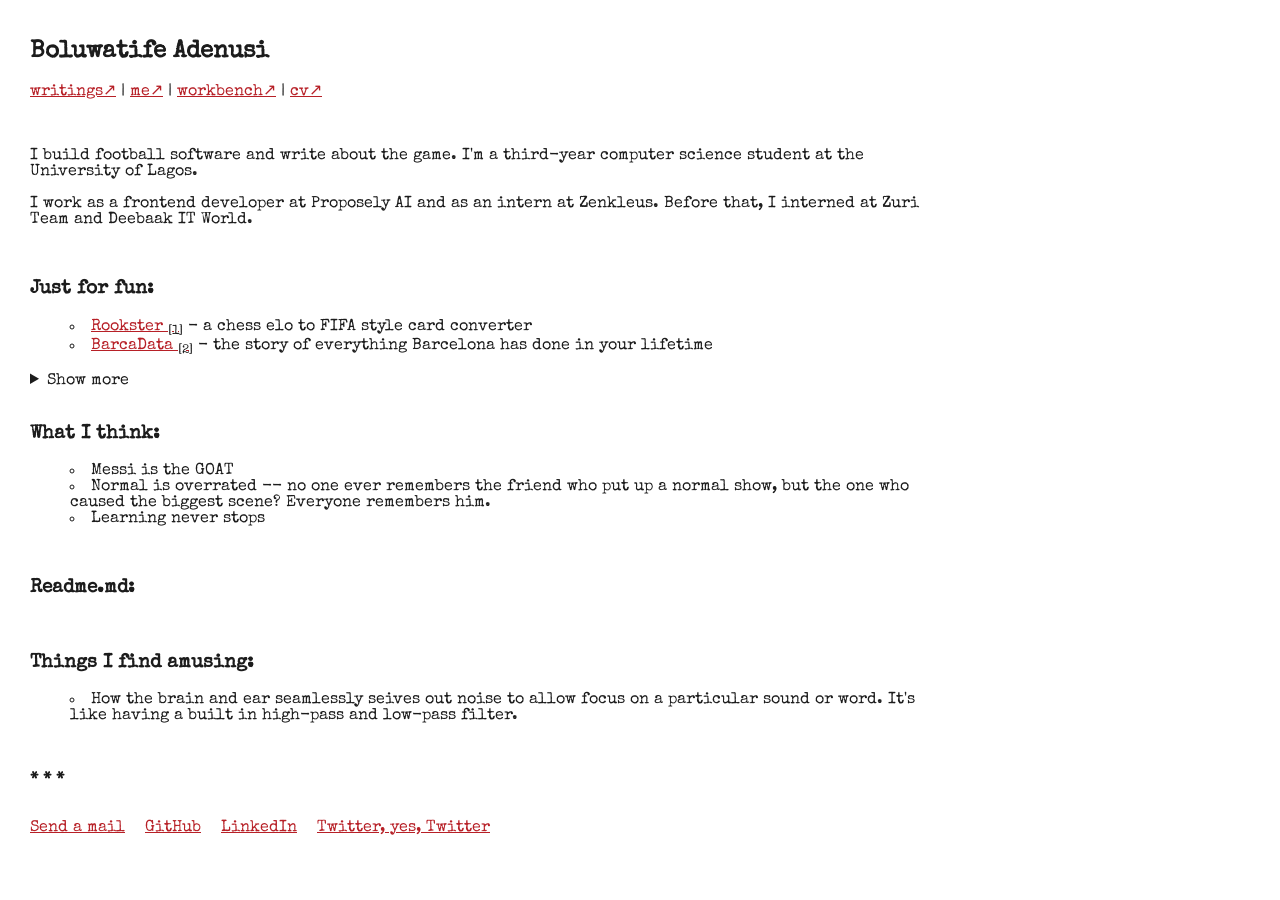
==== index.html @ 9f1c5b30 "first commit" ====
<!doctype html>
<html lang="en">

<head>
  <link rel="stylesheet" href="style.css" />
  <meta charset="UTF-8" />
  <meta name="viewport" content="width=device-width, initial-scale=1.0" />
  <title>Boluwatife Adenusi</title>
  <link rel="preconnect" href="https://fonts.googleapis.com">
  <link rel="preconnect" href="https://fonts.gstatic.com" crossorigin>
  <link
    href="https://fonts.googleapis.com/css2?family=Courier+Prime:ital,wght@0,400;0,700;1,400;1,700&family=Special+Elite&display=swap"
    rel="stylesheet">


</head>

<body>
  <br>
  <div class="container main-content">
    <h1>Boluwatife Adenusi</h1>
  </div>


  <nav>
    <p><a href="writings.html">writings↗</a> | <a href="me.html">me↗</a> | <a href="workbench.html">workbench↗</a> | <a
        href="boluwatife_adenusi_resume.pdf">cv↗</a></p>
  </nav>
  <br>
  <div class="about-me">
    <p>I build football software and write about the game. I'm a third-year computer science student at the University
      of Lagos.</p>
    <p>I work as a frontend developer at Proposely AI and as an intern at Zenkleus. Before that, I interned at Zuri Team
      and Deebaak IT World.</p>
  </div>
  <br>
  <div class="projects">
    <h3>Just for fun:</h3>
    <ul>
      <li>
        <a href="https://www.rookster.app/">Rookster <sub>[1]</sub></a> - a chess elo to FIFA
        style card converter
      </li>
      <li>
        <a href="https://www.barcadata.vercel.app/">BarcaData <sub>[2]</sub></a> - the story
        of everything Barcelona has done in your lifetime
      </li>
    </ul>
    <details>
      <summary>Show more</summary>
      <ul>
        <li>Locus</li>
        <li>Relegend</li>
        <li>Rolle</li>
      </ul>
    </details>
  </div>
  <br>
  <div class="takes">
    <h3>What I think:</h3>
    <ul>
      <li>Messi is the GOAT</li>
      <li>Normal is overrated -- no one ever remembers the friend who put up a normal show, but the one who caused the
        biggest scene? Everyone remembers him.</li>
      <li>Learning never stops</li>
    </ul>
  </div>
  <br>

  <div class="readme">
    <h3>Readme.md:</h3>
  </div>
  <br>
  <div class="amusings">
    <h3>Things I find amusing:</h3>
    <ul>
      <li>How the brain and ear seamlessly seives out noise to allow focus on a particular sound or word. It's like
        having a built in high-pass and low-pass filter.</li>

    </ul>
  </div>
  <br>
  <p class="end"><b>* * *</b></p>

  <footer>
    <p><a href="mailto:boluadenusi@proton.me">Send a mail</a></p>
    <p><a href="https://github.com/boluwatifeadenusi">GitHub</a></p>
    <p>
      <a href="https://www.linkedin.com/in/boluwatifeadenusi/">LinkedIn</a>
    </p>
    <p>
      <a href="https://twitter.com/boluwatifeadenusi">Twitter, yes, Twitter</a>
    </p>
  </footer>
</body>

</html>
---- style.css ----
@import url('https://fonts.googleapis.com/css2?family=Special+Elite&display=swap');

* {

    box-sizing: border-box;
    font-family: 'Special Elite', Elephant;
    color: #1C1C1C;

}

a[href],
button,
summary,
label[for],
select,
input[type="checkbox"],
input[type="radio"],
input[type="submit"],
[role="button"] {
    cursor: pointer;
}

body {
    margin-left: 30px;
    width: 70%;
}

p {
    font-size: 1rem;
}

h1 {
    font-family: 'Special Elite', 'Courier New', monospace;
    font-size: 1.5rem;
}

h2 {
    font-size: 1.3rem;
}

h3 {
    font-size: 1.2rem;
}

a {
    color: #b72027;
}

.projects ul,
.takes ul,
.amusings ul {
    list-style-type: circle;
}

.projects li,
.takes li,
.amusings li {
    list-style-position: inside;
}

footer {


    display: flex;
    align-items: center;
    gap: 20px;
}

/* Writings section */


.writings ul {
    list-style-type: disc;
    padding: 0;
}

.writings li {
    margin: 10px 0;
    list-style-position: inside;



}

/* article sections */



blockquote {
    margin-top: 20px;
    padding-left: 1rem;
    border-left: 2px solid #b72027;
    font-style: italic;
}

/* workbench */
.workbench-features ul {
    list-style-type: none;

}
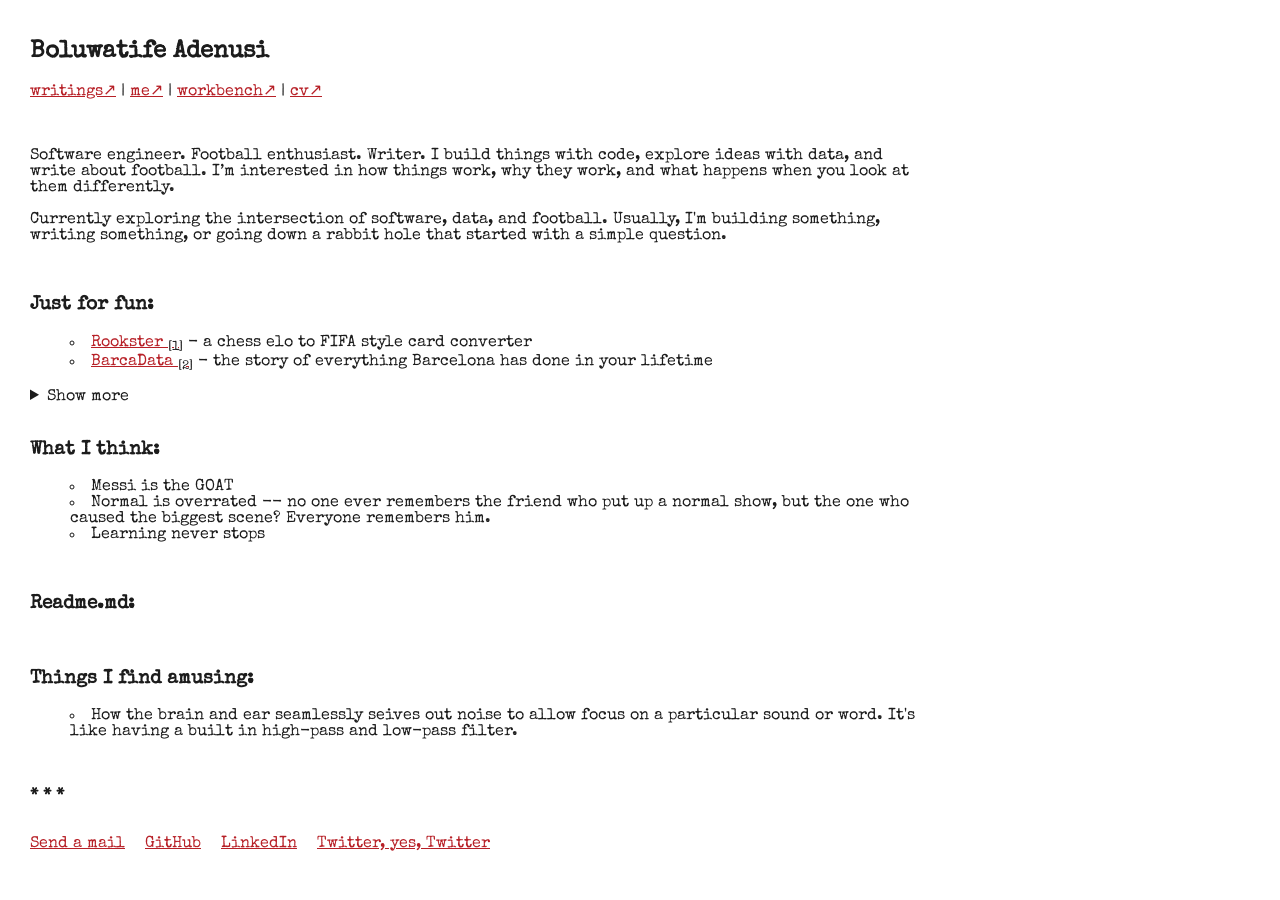
==== commit b002b555: "update summary intro" ====
--- a/index.html
+++ b/index.html
@@ -28,10 +28,8 @@
   </nav>
   <br>
   <div class="about-me">
-    <p>I build football software and write about the game. I'm a third-year computer science student at the University
-      of Lagos.</p>
-    <p>I work as a frontend developer at Proposely AI and as an intern at Zenkleus. Before that, I interned at Zuri Team
-      and Deebaak IT World.</p>
+    <p>Software engineer. Football enthusiast. Writer. I build things with code, explore ideas with data, and write about football. I’m interested in how things work, why they work, and what happens when you look at them differently.</p>
+    <p>Currently exploring the intersection of software, data, and football. Usually, I'm building something, writing something, or going down a rabbit hole that started with a simple question.</p>
   </div>
   <br>
   <div class="projects">
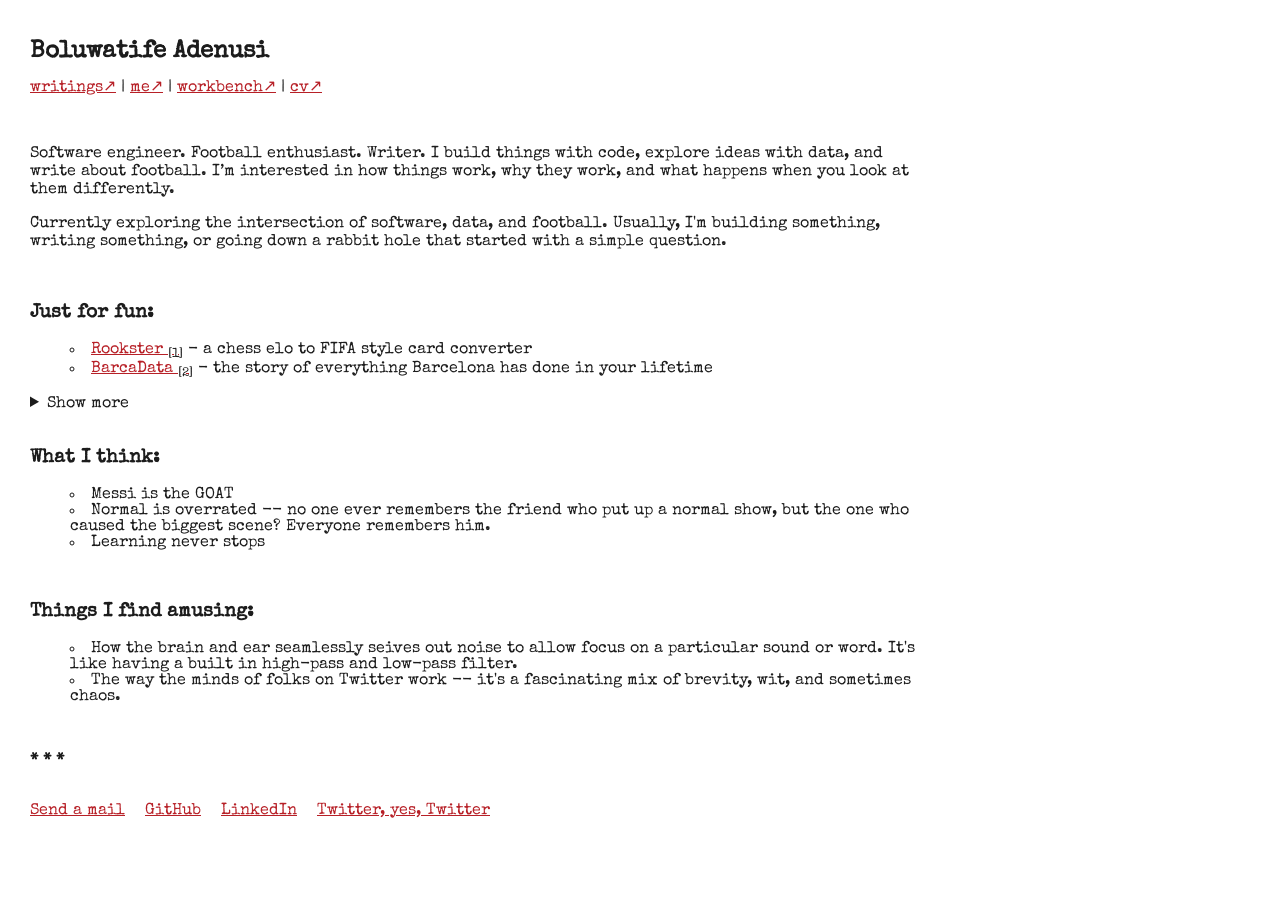
==== commit 6f289f44: "new article - art of the nutmeg" ====
--- a/index.html
+++ b/index.html
@@ -11,8 +11,6 @@
   <link
     href="https://fonts.googleapis.com/css2?family=Courier+Prime:ital,wght@0,400;0,700;1,400;1,700&family=Special+Elite&display=swap"
     rel="stylesheet">
-
-
 </head>
 
 <body>
@@ -65,15 +63,17 @@
   </div>
   <br>
 
-  <div class="readme">
+  <!-- <div class="readme">
     <h3>Readme.md:</h3>
   </div>
-  <br>
+  <br> -->
+
   <div class="amusings">
     <h3>Things I find amusing:</h3>
     <ul>
       <li>How the brain and ear seamlessly seives out noise to allow focus on a particular sound or word. It's like
         having a built in high-pass and low-pass filter.</li>
+      <li>The way the minds of folks on Twitter work -- it's a fascinating mix of brevity, wit, and sometimes chaos.</li>
 
     </ul>
   </div>
--- a/style.css
+++ b/style.css
@@ -26,7 +26,8 @@
 }
 
 p {
-    font-size: 1rem;
+    font-size: 1.0rem;
+    line-height: 1.12;
 }
 
 h1 {
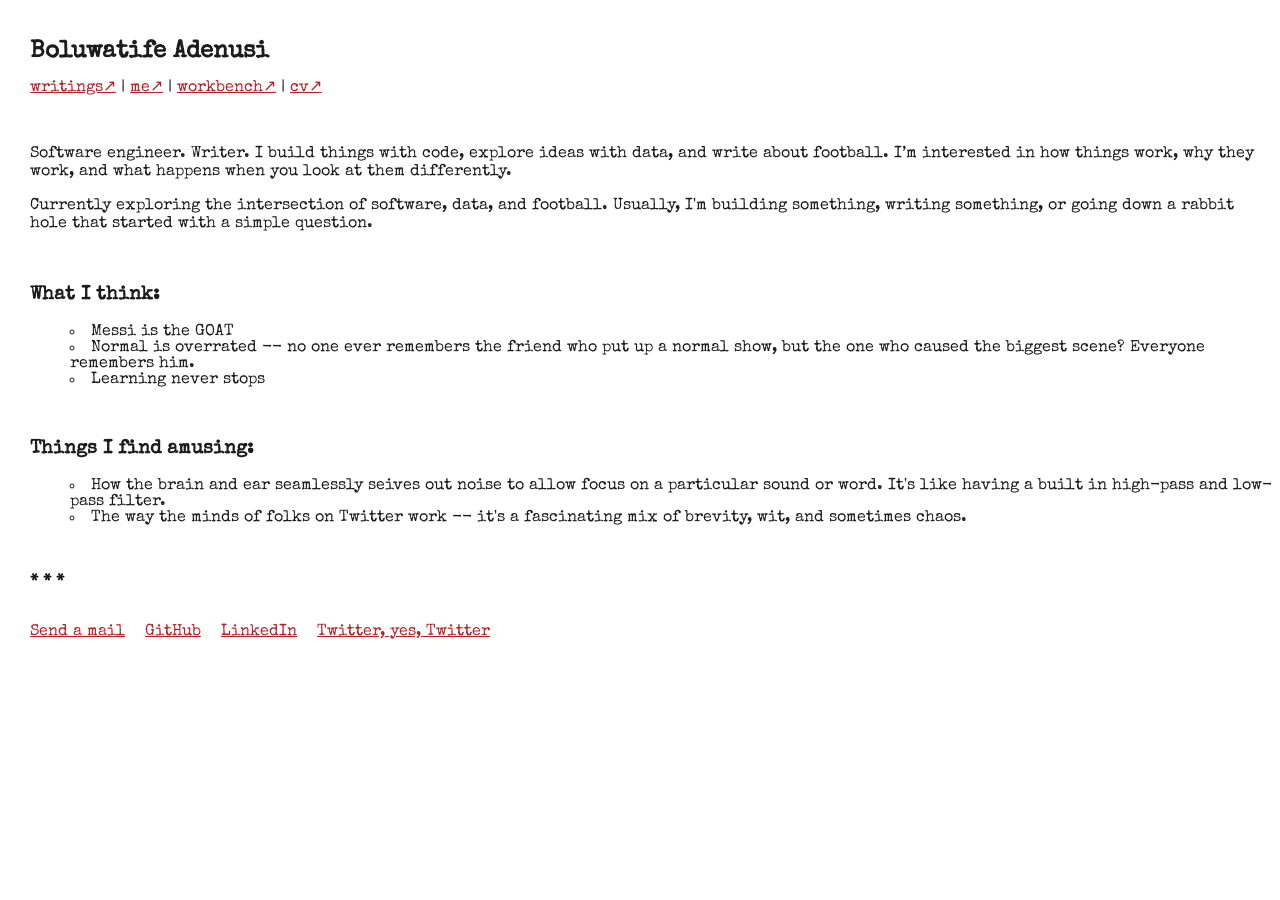
==== commit e29d0e9e: "new restructure" ====
--- a/index.html
+++ b/index.html
@@ -26,32 +26,11 @@
   </nav>
   <br>
   <div class="about-me">
-    <p>Software engineer. Football enthusiast. Writer. I build things with code, explore ideas with data, and write about football. I’m interested in how things work, why they work, and what happens when you look at them differently.</p>
+    <p>Software engineer. Writer. I build things with code, explore ideas with data, and write about football. I’m interested in how things work, why they work, and what happens when you look at them differently.</p>
     <p>Currently exploring the intersection of software, data, and football. Usually, I'm building something, writing something, or going down a rabbit hole that started with a simple question.</p>
   </div>
   <br>
-  <div class="projects">
-    <h3>Just for fun:</h3>
-    <ul>
-      <li>
-        <a href="https://www.rookster.app/">Rookster <sub>[1]</sub></a> - a chess elo to FIFA
-        style card converter
-      </li>
-      <li>
-        <a href="https://www.barcadata.vercel.app/">BarcaData <sub>[2]</sub></a> - the story
-        of everything Barcelona has done in your lifetime
-      </li>
-    </ul>
-    <details>
-      <summary>Show more</summary>
-      <ul>
-        <li>Locus</li>
-        <li>Relegend</li>
-        <li>Rolle</li>
-      </ul>
-    </details>
-  </div>
-  <br>
+
   <div class="takes">
     <h3>What I think:</h3>
     <ul>
@@ -80,14 +59,64 @@
   <br>
   <p class="end"><b>* * *</b></p>
 
+  <!-- <section>
+    <h2>just for fun</h2>
+
+    <p>
+        The human brain is remarkably good at filtering
+        out sounds it considers irrelevant.
+        <sup><a href="#ref-1">[1]</a></sup>
+    </p>
+
+    <p>
+        The average person spends a considerable amount
+        of their life sleeping.
+        <sup><a href="#ref-2">[2]</a></sup>
+    </p>
+
+    <p>
+        Some interesting observation that caught my attention.
+        <sup><a href="#ref-3">[3]</a></sup>
+    </p>
+</section>
+
+<hr>
+
+<section id="references">
+    <h2>references</h2>
+
+    <ol>
+        <li id="ref-1">
+            <a href="https://example.com/source-one" target="_blank">
+                The Science Behind Selective Hearing
+            </a>
+            <a href="#_" aria-label="Return to reference">↩</a>
+        </li>
+
+        <li id="ref-2">
+            <a href="https://example.com/source-two" target="_blank">
+                Understanding Human Sleep Patterns
+            </a>
+            <a href="#_" aria-label="Return to reference">↩</a>
+        </li>
+
+        <li id="ref-3">
+            <a href="https://example.com/source-three" target="_blank">
+                An Interesting Discovery
+            </a>
+            <a href="#_" aria-label="Return to reference">↩</a>
+        </li>
+    </ol>
+</section> -->
+
   <footer>
     <p><a href="mailto:boluadenusi@proton.me">Send a mail</a></p>
-    <p><a href="https://github.com/boluwatifeadenusi">GitHub</a></p>
+    <p><a href="https://github.com/boluadenusi">GitHub</a></p>
     <p>
-      <a href="https://www.linkedin.com/in/boluwatifeadenusi/">LinkedIn</a>
+      <a href="https://www.linkedin.com/in/boluwatife-adenusi-105196231/">LinkedIn</a>
     </p>
     <p>
-      <a href="https://twitter.com/boluwatifeadenusi">Twitter, yes, Twitter</a>
+      <a href="https://x.com/boludenusi">Twitter, yes, Twitter</a>
     </p>
   </footer>
 </body>
--- a/style.css
+++ b/style.css
@@ -22,7 +22,6 @@
 
 body {
     margin-left: 30px;
-    width: 70%;
 }
 
 p {
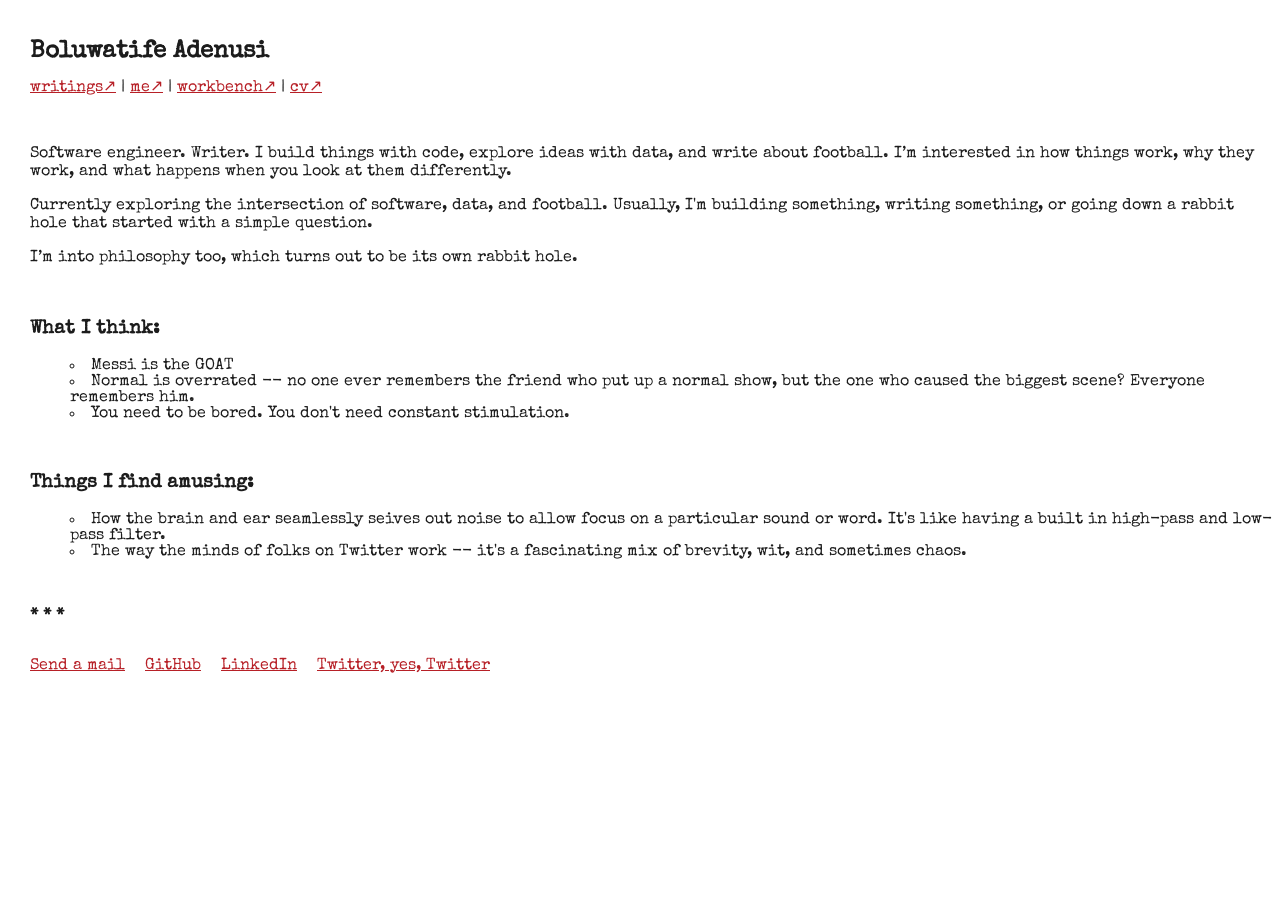
==== commit 3c021101: "make quote names bold" ====
--- a/index.html
+++ b/index.html
@@ -21,13 +21,14 @@
 
 
   <nav>
-    <p><a href="writings.html">writings↗</a> | <a href="me.html">me↗</a> | <a href="workbench.html">workbench↗</a> | <a
-        href="boluwatife_adenusi_resume.pdf">cv↗</a></p>
+    <p><a href="writings.html">writings&#x2197;&#xFE0E;</a> | <a href="me.html">me&#x2197;&#xFE0E;</a> | <a href="workbench.html">workbench&#x2197;&#xFE0E;</a> | <a
+        href="boluwatife_adenusi_resume.pdf">cv&#x2197;&#xFE0E;</a></p>
   </nav>
   <br>
   <div class="about-me">
     <p>Software engineer. Writer. I build things with code, explore ideas with data, and write about football. I’m interested in how things work, why they work, and what happens when you look at them differently.</p>
     <p>Currently exploring the intersection of software, data, and football. Usually, I'm building something, writing something, or going down a rabbit hole that started with a simple question.</p>
+    <p>I’m into philosophy too, which turns out to be its own rabbit hole.</p>
   </div>
   <br>
 
@@ -37,7 +38,7 @@
       <li>Messi is the GOAT</li>
       <li>Normal is overrated -- no one ever remembers the friend who put up a normal show, but the one who caused the
         biggest scene? Everyone remembers him.</li>
-      <li>Learning never stops</li>
+      <li>You need to be bored. You don't need constant stimulation.</li>
     </ul>
   </div>
   <br>
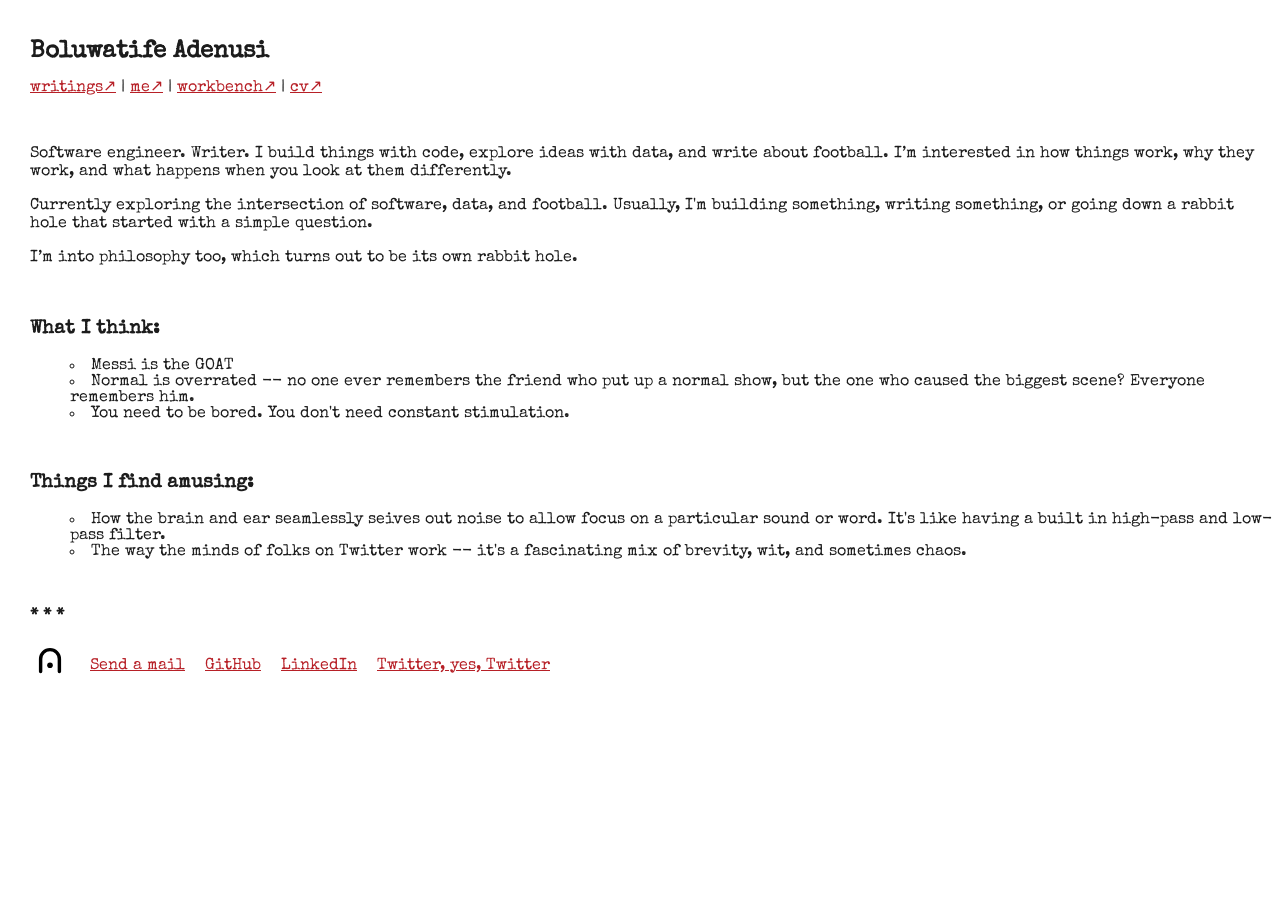
==== commit 651ac9bb: "add favicon" ====
--- a/index.html
+++ b/index.html
@@ -2,6 +2,7 @@
 <html lang="en">
 
 <head>
+    <link rel="icon" type="image/svg+xml" href="assets/line-arch.svg">
   <link rel="stylesheet" href="style.css" />
   <meta charset="UTF-8" />
   <meta name="viewport" content="width=device-width, initial-scale=1.0" />
@@ -111,6 +112,7 @@
 </section> -->
 
   <footer>
+                <img src="assets/line-arch-black.svg" alt="" width="40" height="40">
     <p><a href="mailto:boluadenusi@proton.me">Send a mail</a></p>
     <p><a href="https://github.com/boluadenusi">GitHub</a></p>
     <p>
--- a/style.css
+++ b/style.css
@@ -66,6 +66,7 @@
     gap: 20px;
 }
 
+footer img { transform: translateY(-8px); }
 /* Writings section */
 
 
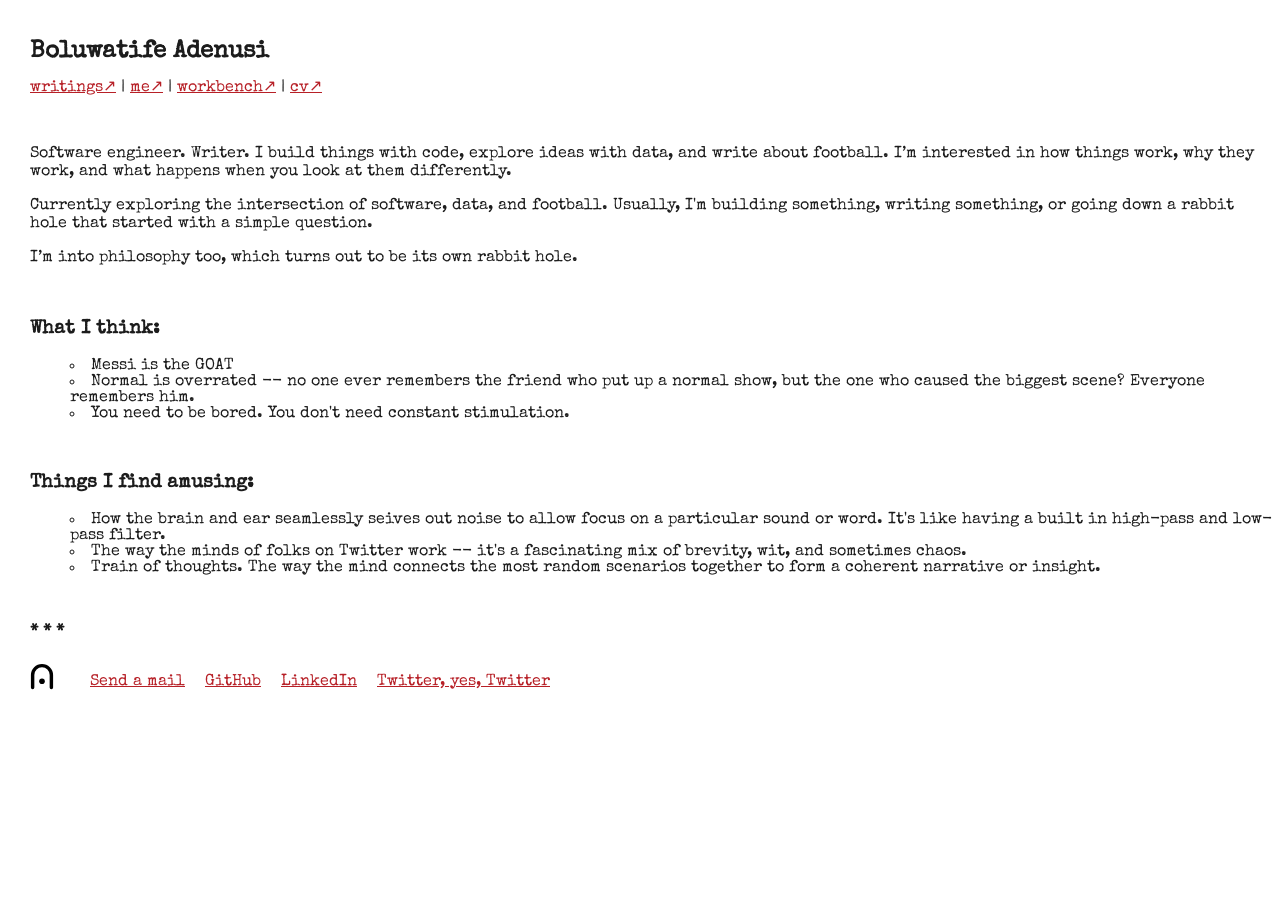
==== commit 66567a63: "update workbench with new projects" ====
--- a/index.html
+++ b/index.html
@@ -55,6 +55,7 @@
       <li>How the brain and ear seamlessly seives out noise to allow focus on a particular sound or word. It's like
         having a built in high-pass and low-pass filter.</li>
       <li>The way the minds of folks on Twitter work -- it's a fascinating mix of brevity, wit, and sometimes chaos.</li>
+      <li>Train of thoughts. The way the mind connects the most random scenarios together to form a coherent narrative or insight.</li>
 
     </ul>
   </div>
--- a/style.css
+++ b/style.css
@@ -66,7 +66,8 @@
     gap: 20px;
 }
 
-footer img { transform: translateY(-8px); }
+footer img { transform: translate(-8px, -8px);
+}
 /* Writings section */
 
 
